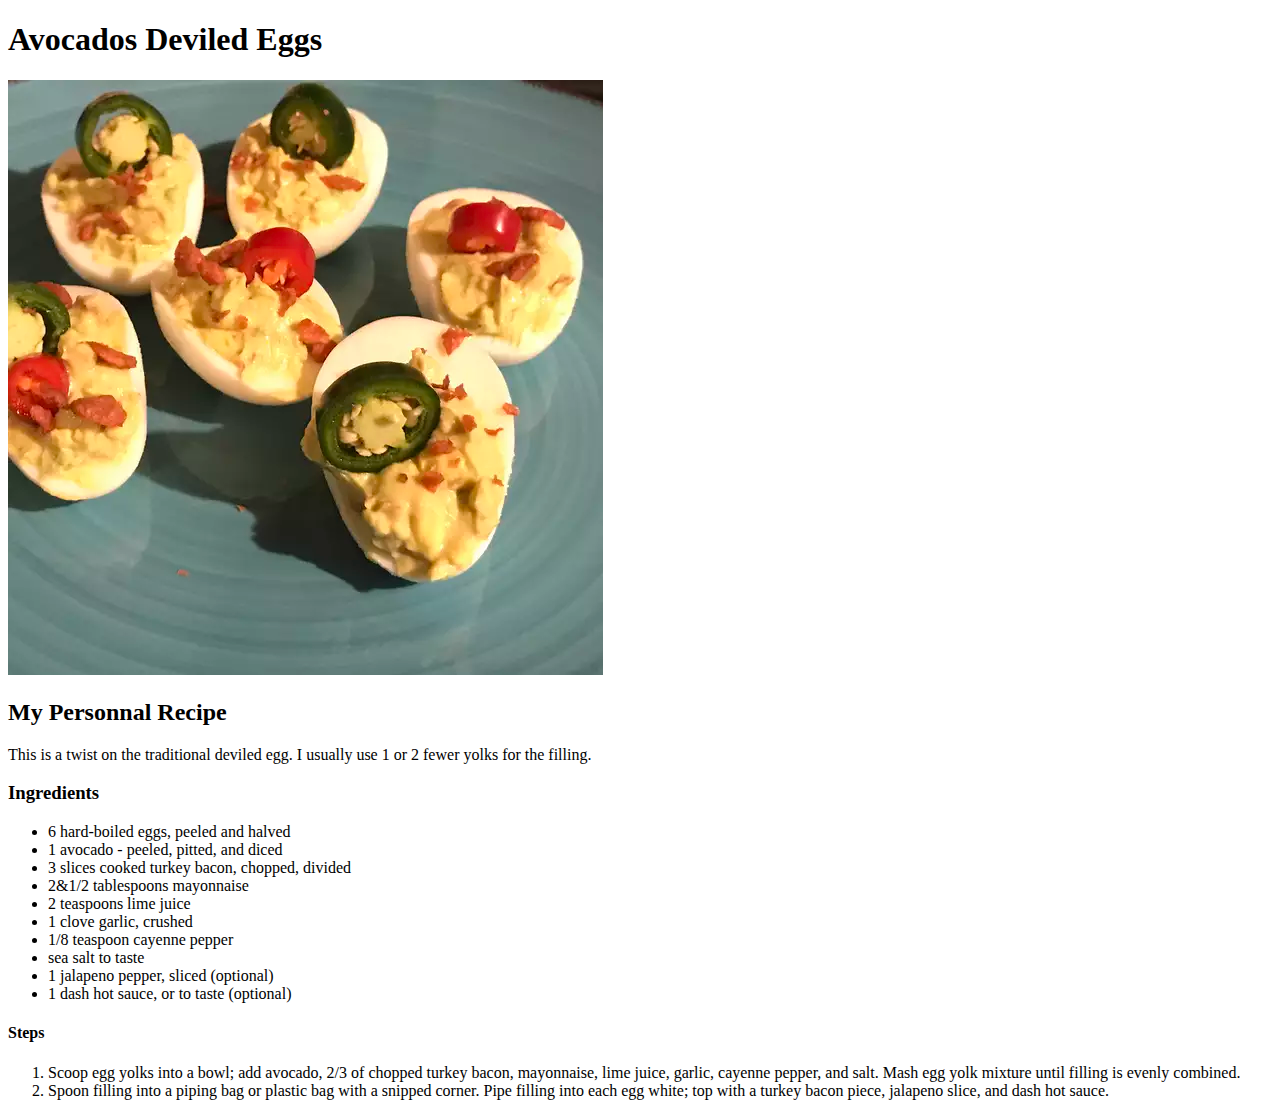
==== recipes/avocado-deviled-eggs.html @ e59f9ecd "Added a new recipe" ====
<!DOCTYPE html>
<html lang="en">
<head>
    <meta charset="UTF-8">
    <meta http-equiv="X-UA-Compatible" content="IE=edge">
    <meta name="viewport" content="width=device-width, initial-scale=1.0">
    <title>Avocados Deviled Eggs</title>
</head>
<body>
    <h1>Avocados Deviled Eggs</h1>
    <img src="img-recipes/avocado-deviles-eggs.jpg" alt="picture of some avocados deviled eggs">
    <h2>My Personnal Recipe</h2>
    <p>This is a twist on the traditional deviled egg. I usually use 1 or 2 fewer yolks for the filling.</p>
    <h3>Ingredients</h3>
    <ul>
        <li>6 hard-boiled eggs, peeled and halved</li>
        <li>1 avocado - peeled, pitted, and diced</li>
        <li>3 slices cooked turkey bacon, chopped, divided</li>
        <li>2&1/2 tablespoons mayonnaise</li>
        <li>2 teaspoons lime juice</li>
        <li>1 clove garlic, crushed</li>
        <li>1/8 teaspoon cayenne pepper</li>
        <li>sea salt to taste</li>
        <li>1 jalapeno pepper, sliced (optional)</li>
        <li>1 dash hot sauce, or to taste (optional)</li>
    </ul>
    <h4>Steps</h4>
    <ol>
        <li>Scoop egg yolks into a bowl; add avocado, 2/3 of chopped turkey bacon, mayonnaise, lime juice, garlic, cayenne pepper, and salt. Mash egg yolk mixture until filling is evenly combined.
        </li>
        <li>Spoon filling into a piping bag or plastic bag with a snipped corner. Pipe filling into each egg white; top with a turkey bacon piece, jalapeno slice, and dash hot sauce.
        </li>
    </ol>
</body>
</html>
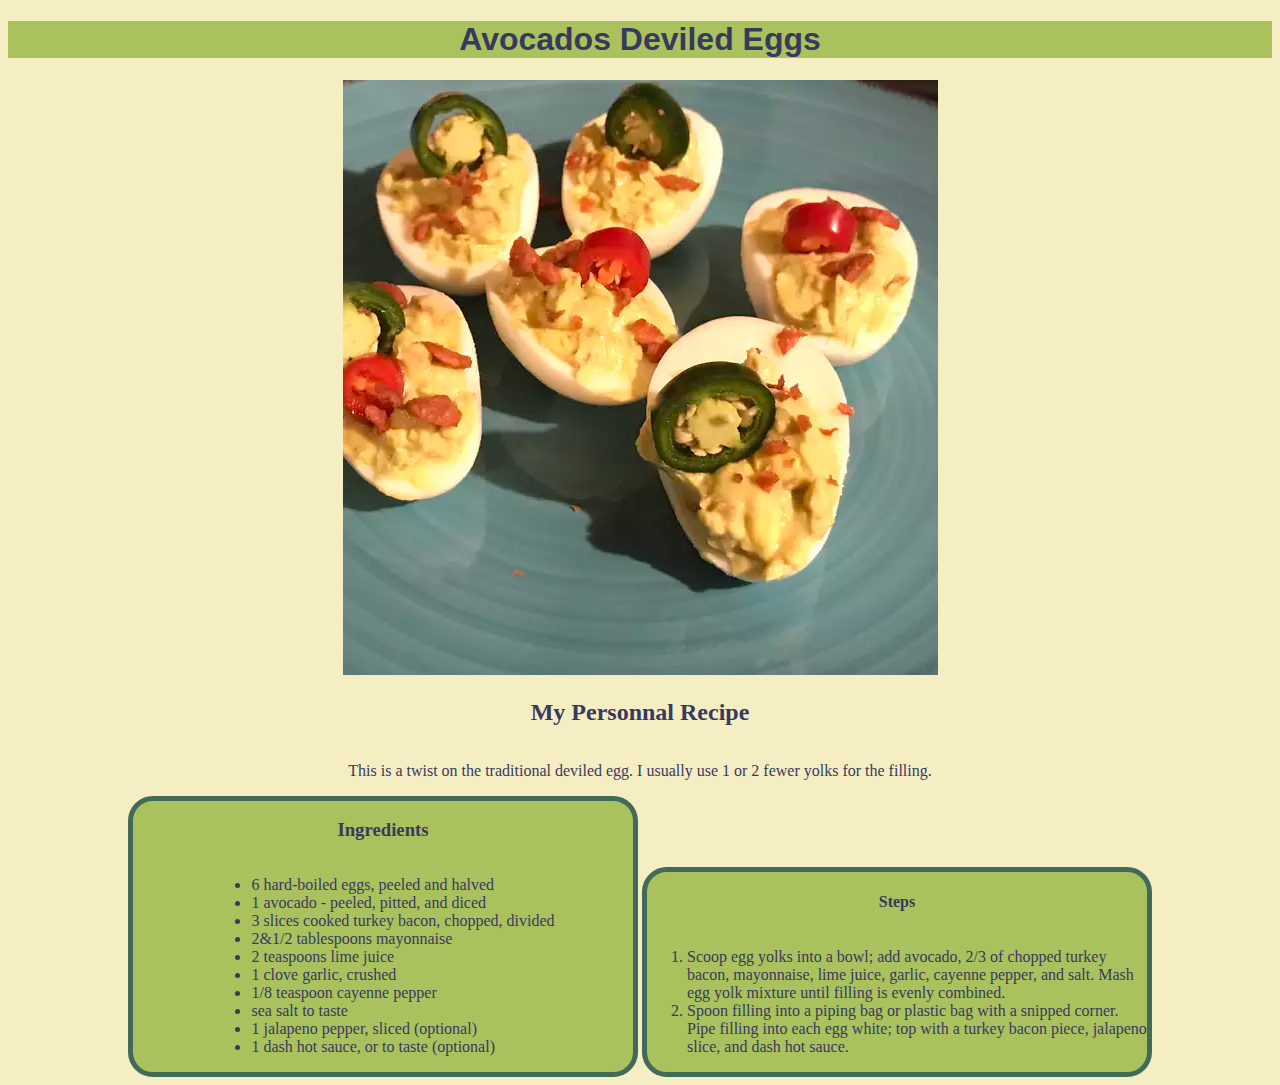
==== commit 9f5e73bf: "j'ai ajouté un fichier css et j'ai modifié les pages avec css" ====
--- a/recipes/avocado-deviled-eggs.html
+++ b/recipes/avocado-deviled-eggs.html
@@ -4,32 +4,41 @@
     <meta charset="UTF-8">
     <meta http-equiv="X-UA-Compatible" content="IE=edge">
     <meta name="viewport" content="width=device-width, initial-scale=1.0">
+    <link rel="stylesheet" href="../style.css">
     <title>Avocados Deviled Eggs</title>
 </head>
 <body>
     <h1>Avocados Deviled Eggs</h1>
+
     <img src="img-recipes/avocado-deviles-eggs.jpg" alt="picture of some avocados deviled eggs">
+
     <h2>My Personnal Recipe</h2>
-    <p>This is a twist on the traditional deviled egg. I usually use 1 or 2 fewer yolks for the filling.</p>
-    <h3>Ingredients</h3>
-    <ul>
-        <li>6 hard-boiled eggs, peeled and halved</li>
-        <li>1 avocado - peeled, pitted, and diced</li>
-        <li>3 slices cooked turkey bacon, chopped, divided</li>
-        <li>2&1/2 tablespoons mayonnaise</li>
-        <li>2 teaspoons lime juice</li>
-        <li>1 clove garlic, crushed</li>
-        <li>1/8 teaspoon cayenne pepper</li>
-        <li>sea salt to taste</li>
-        <li>1 jalapeno pepper, sliced (optional)</li>
-        <li>1 dash hot sauce, or to taste (optional)</li>
-    </ul>
-    <h4>Steps</h4>
-    <ol>
-        <li>Scoop egg yolks into a bowl; add avocado, 2/3 of chopped turkey bacon, mayonnaise, lime juice, garlic, cayenne pepper, and salt. Mash egg yolk mixture until filling is evenly combined.
-        </li>
-        <li>Spoon filling into a piping bag or plastic bag with a snipped corner. Pipe filling into each egg white; top with a turkey bacon piece, jalapeno slice, and dash hot sauce.
-        </li>
-    </ol>
+    
+    <p class="centerleft-align">This is a twist on the traditional deviled egg. I usually use 1 or 2 fewer yolks for the filling.</p>
+    <br>
+    
+    <div class="box1">
+        <h3>Ingredients</h3>
+        <ul class="centerleft-align">
+            <li>6 hard-boiled eggs, peeled and halved</li>
+            <li>1 avocado - peeled, pitted, and diced</li>
+            <li>3 slices cooked turkey bacon, chopped, divided</li>
+            <li>2&1/2 tablespoons mayonnaise</li>
+            <li>2 teaspoons lime juice</li>
+            <li>1 clove garlic, crushed</li>
+            <li>1/8 teaspoon cayenne pepper</li>
+            <li>sea salt to taste</li>
+            <li>1 jalapeno pepper, sliced (optional)</li>
+            <li>1 dash hot sauce, or to taste (optional)</li>
+        </ul>
+    </div>
+    
+    <div class="box1">
+        <h4>Steps</h4>
+        <ol class="centerleft-align">
+            <li>Scoop egg yolks into a bowl; add avocado, 2/3 of chopped turkey bacon, mayonnaise, lime juice, garlic, cayenne pepper, and salt. Mash egg yolk mixture until filling is evenly combined.</li>
+            <li>Spoon filling into a piping bag or plastic bag with a snipped corner. Pipe filling into each egg white; top with a turkey bacon piece, jalapeno slice, and dash hot sauce.</li>
+        </ol>
+    </div>
 </body>
 </html>--- a/style.css
+++ b/style.css
@@ -0,0 +1,27 @@
+body {
+    text-align: center;
+    background-color: #f5eec2;
+    color: #39395f;
+}
+
+.centerleft-align {
+    display: inline-block;
+    text-align: left;
+}
+
+h1 {
+    font-family: Arial, Helvetica, sans-serif;
+    background-color: #a9c25d;
+}
+
+.box1 {
+    display: inline-block;
+    padding-left: auto;
+    width: 500px;
+    height: auto;
+    margin-left: auto;
+    margin-right: auto;
+    border: 5px solid #416a59;
+    border-radius: 25px;
+    background-color: #a9c25d;
+}